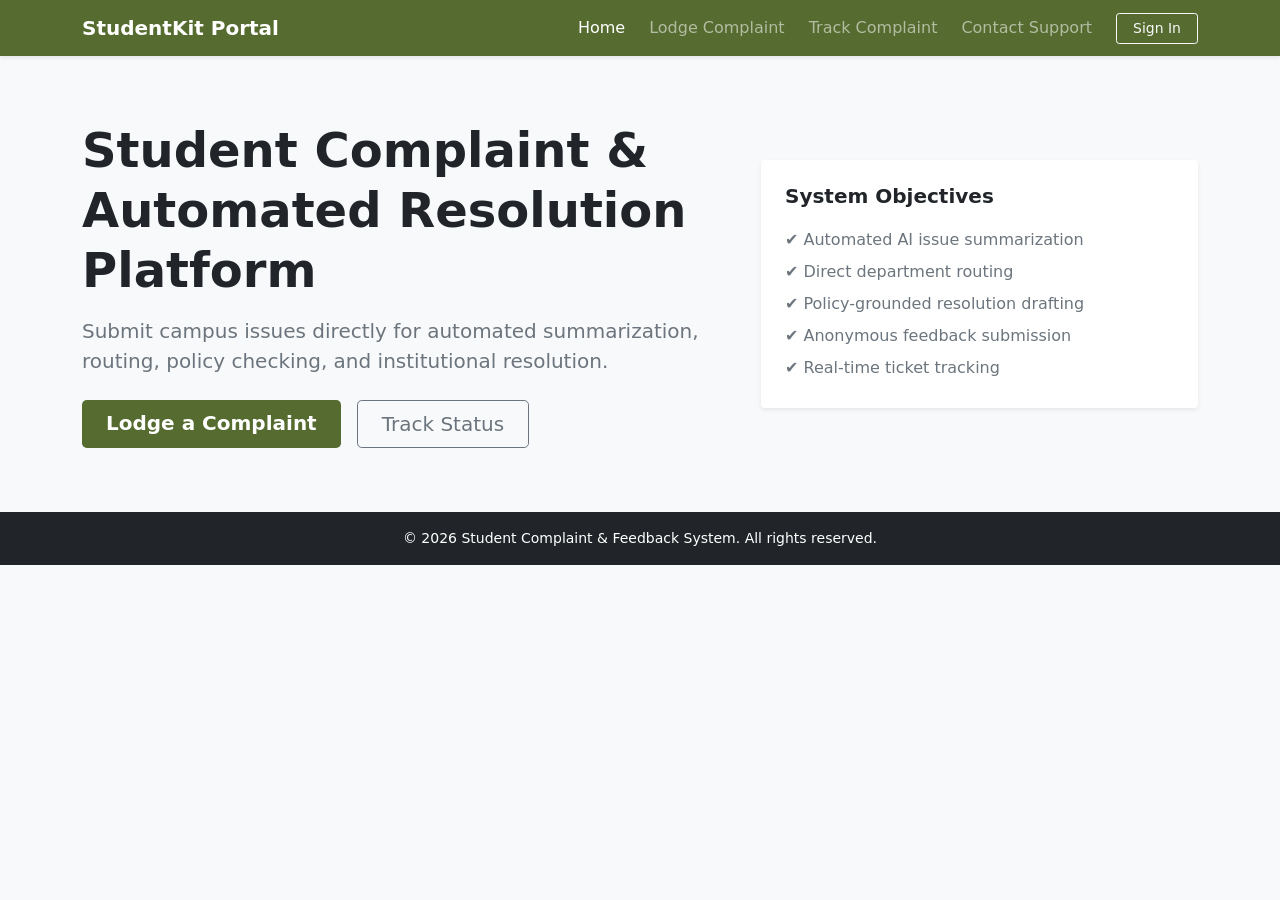
==== index.html @ e4ec4484 "Initial commit" ====
<!DOCTYPE html>
<html lang="en">
<head>
    <meta charset="UTF-8">
    <meta name="viewport" content="width=device-width, initial-scale=1.0">
    <title>Home - Student Feedback & Resolution Portal</title>
    <link href="./src/bootstrap/css/bootstrap.min.css" rel="stylesheet">
    <link rel="stylesheet" href="style.css">
</head>
<body>

    <!-- Navigation -->
    <nav class="navbar navbar-expand-lg navbar-dark bg-olive sticky-top shadow-sm">
        <div class="container">
            <a class="navbar-brand fw-bold" href="index.html">StudentKit Portal</a>
            <button class="navbar-toggler" type="button" data-bs-toggle="collapse" data-bs-target="#topNavbar">
                <span class="navbar-toggler-icon"></span>
            </button>
            <div class="collapse navbar-collapse" id="topNavbar">
                <ul class="navbar-nav ms-auto mb-2 mb-lg-0 align-items-center gap-2">
                    <li class="nav-item"><a class="nav-link active" href="index.html">Home</a></li>
                    <li class="nav-item"><a class="nav-link" href="submit-complaint.html">Lodge Complaint</a></li>
                    <li class="nav-item"><a class="nav-link" href="track-complaint.html">Track Complaint</a></li>
                    <li class="nav-item"><a class="nav-link" href="contact.html">Contact Support</a></li>
                    <li class="nav-item">
                        <a class="btn btn-outline-light btn-sm px-3 ms-lg-2" href="login.html">Sign In</a>
                    </li>
                </ul>
            </div>
        </div>
    </nav>

    <!-- Hero Content -->
    <main class="container my-5">
        <div class="row align-items-center g-5 py-3">
            <div class="col-lg-7">
                <h1 class="display-5 fw-bold text-dark lh-sm mb-3">
                    Student Complaint & Automated Resolution Platform
                </h1>
                <p class="lead text-muted mb-4">
                    Submit campus issues directly for automated summarization, routing, policy checking, and institutional resolution.
                </p>
                <div class="d-grid gap-2 d-md-flex justify-content-md-start">
                    <a href="submit-complaint.html" class="btn btn-olive btn-lg px-4 me-md-2">Lodge a Complaint</a>
                    <a href="track-complaint.html" class="btn btn-outline-secondary btn-lg px-4">Track Status</a>
                </div>
            </div>
            <div class="col-lg-5">
                <div class="card border-0 shadow-sm p-4 bg-white">
                    <h5 class="fw-bold mb-3 text-olive">System Objectives</h5>
                    <ul class="list-unstyled lh-lg text-secondary mb-0">
                        <li>✔️ Automated AI issue summarization</li>
                        <li>✔️ Direct department routing</li>
                        <li>✔️ Policy-grounded resolution drafting</li>
                        <li>✔️ Anonymous feedback submission</li>
                        <li>✔️ Real-time ticket tracking</li>
                    </ul>
                </div>
            </div>
        </div>
    </main>

    <footer class="bg-dark text-white py-3 mt-auto">
        <div class="container text-center small">
            &copy; 2026 Student Complaint & Feedback System. All rights reserved.
        </div>
    </footer>

    <script src="https://cdn.jsdelivr.net/npm/bootstrap@5.3.2/dist/js/bootstrap.bundle.min.js"></script>
</body>
</html>
---- style.css ----
:root {
            --brand-olive: #556B2F;
            --brand-olive-dark: #4C5D23;
        }

        body {
            background-color: #f8f9fa;
        }

        /* Top Navigation Bar */
        .bg-olive {
            background-color: var(--brand-olive) !important;
        }

        .navbar-brand img {
            height: 70px;
            background: white;
            padding: 2px;
            border-radius: 5%;
        }

        /* Card Header Olive Styling */
        .card-header-olive {
            background-color: var(--brand-olive);
            color: white;
            font-weight: 600;
        }

        .btn-olive {
            background-color: var(--brand-olive);
            color: white;
            font-weight: 600;
            border: none;
        }

        .btn-olive:hover {
            background-color: var(--brand-olive-dark);
            color: white;
        }

        /* Output Summary Boxes */
        .summary-box {
            background-color: #f1f5f9;
            border-left: 4px solid var(--brand-olive);
            padding: 12px;
            border-radius: 4px;
        }

        .draft-box {
            background-color: #f0fdf4;
            border-left: 4px solid #10b981;
            padding: 12px;
            border-radius: 4px;
        }
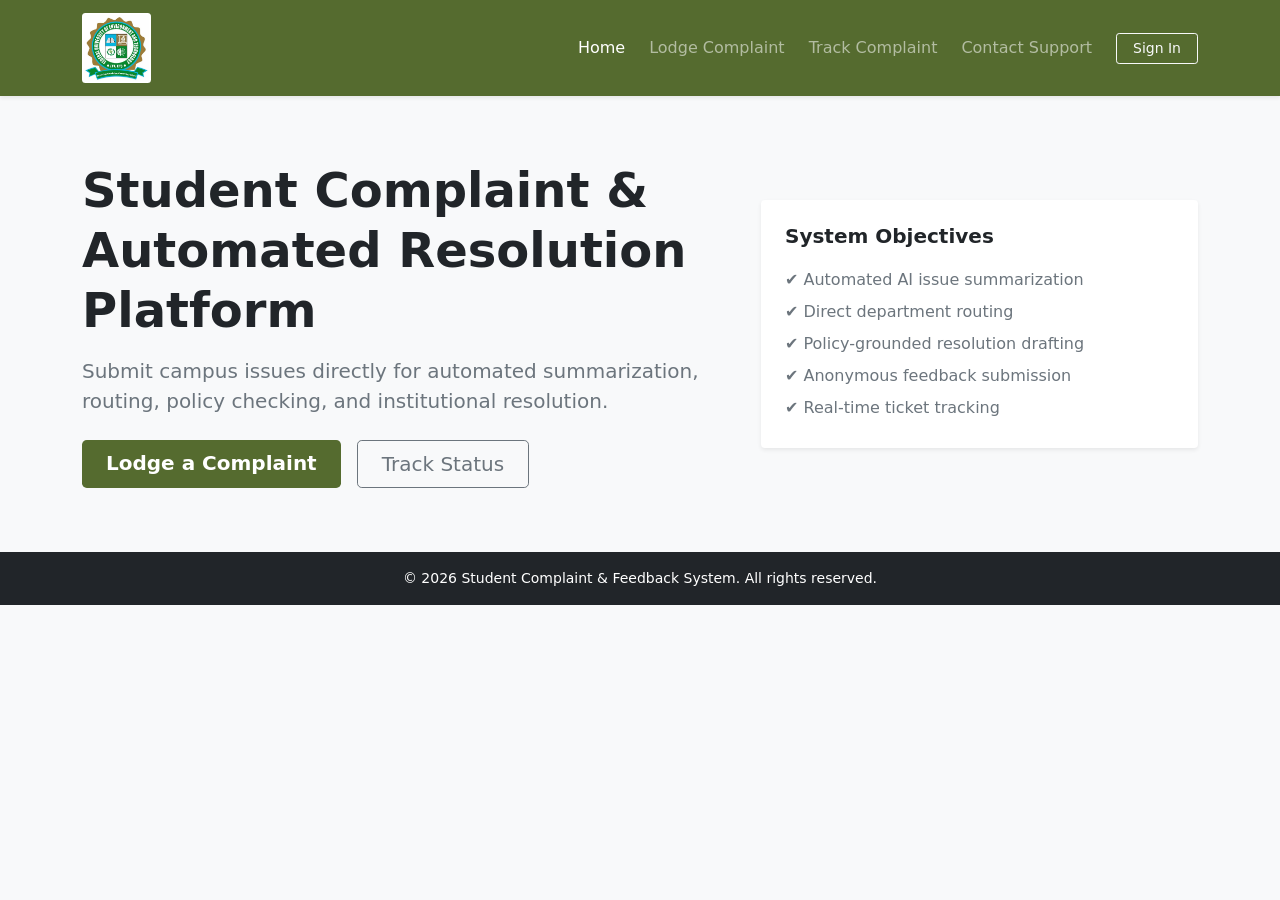
==== commit 36a1232a: "Updated all website files" ====
--- a/index.html
+++ b/index.html
@@ -12,8 +12,10 @@
     <!-- Navigation -->
     <nav class="navbar navbar-expand-lg navbar-dark bg-olive sticky-top shadow-sm">
         <div class="container">
-            <a class="navbar-brand fw-bold" href="index.html">StudentKit Portal</a>
-            <button class="navbar-toggler" type="button" data-bs-toggle="collapse" data-bs-target="#topNavbar">
+    <a class="navbar-brand d-flex align-items-center gap-2" href="#">
+                <img src="./fuet.png.jpg" alt="University Logo" onerror="this.style.display='none'">
+            </a>           
+             <button class="navbar-toggler" type="button" data-bs-toggle="collapse" data-bs-target="#topNavbar">
                 <span class="navbar-toggler-icon"></span>
             </button>
             <div class="collapse navbar-collapse" id="topNavbar">
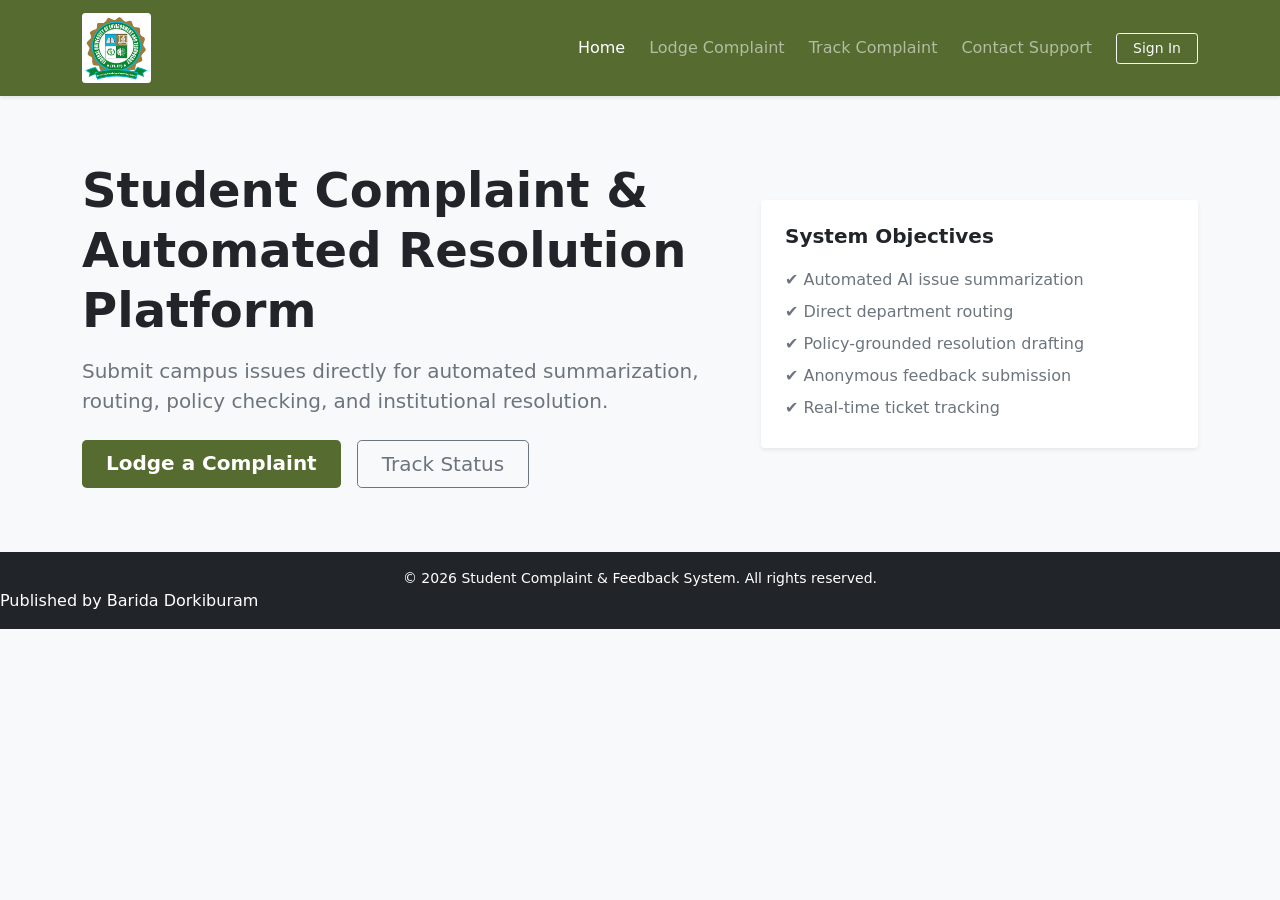
==== commit acc5498a: "Please enter the commit message for your changes." ====
--- a/index.html
+++ b/index.html
@@ -65,7 +65,10 @@
     <footer class="bg-dark text-white py-3 mt-auto">
         <div class="container text-center small">
             &copy; 2026 Student Complaint & Feedback System. All rights reserved.
+
         </div>
+        <span>Published by Barida Dorkiburam
+        </span>
     </footer>
 
     <script src="https://cdn.jsdelivr.net/npm/bootstrap@5.3.2/dist/js/bootstrap.bundle.min.js"></script>
